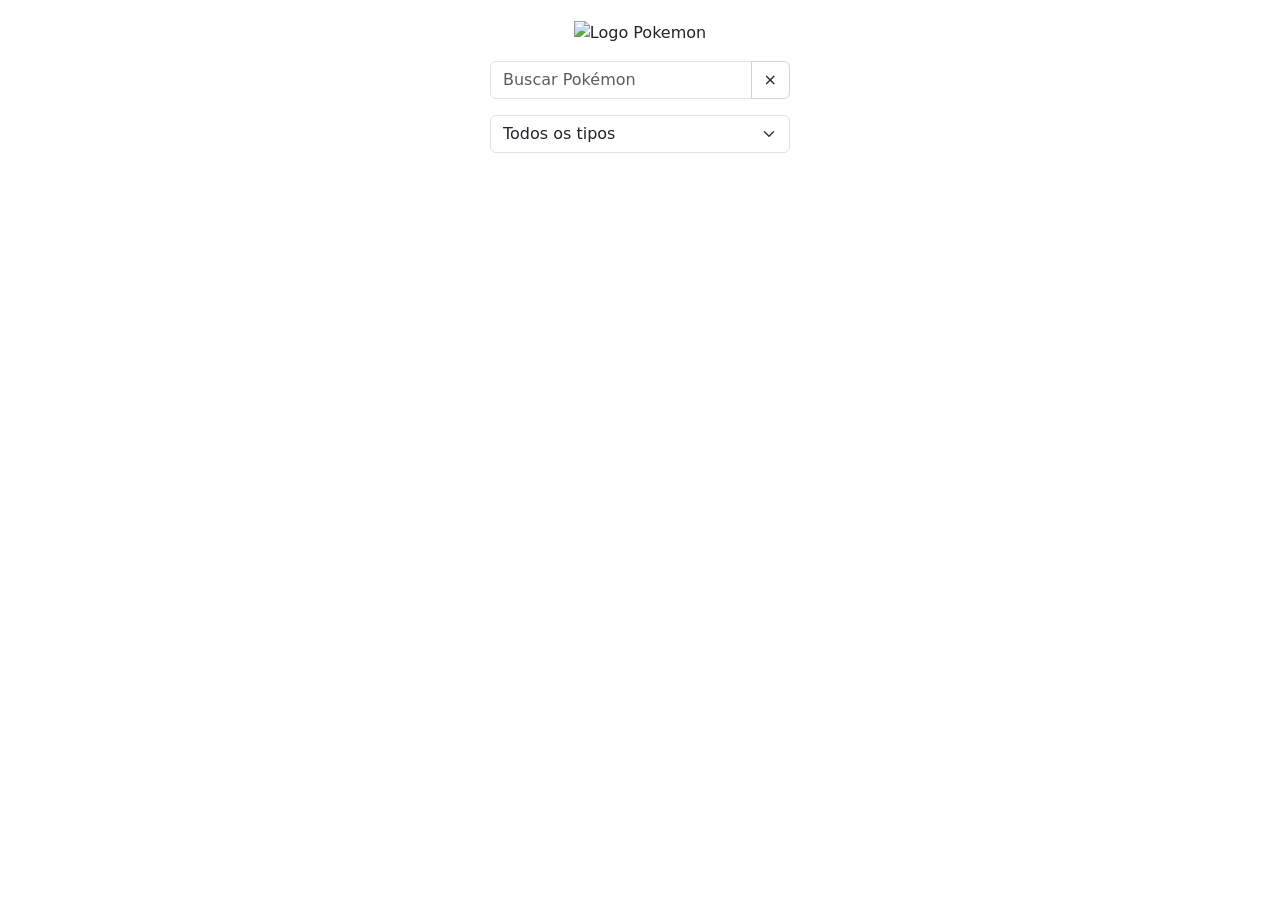
==== index.html @ f66c1a8a "att tudo" ====
<!DOCTYPE html>
<html lang="pt-BR">

<head>
    <meta charset="UTF-8">
    <meta name="viewport" content="width=device-width, initial-scale=1.0">
    <title>Pokedex</title>
    <link rel="icon" type="image/x-icon" href="src/assets/images/Poké_Ball_icon.svg">

    <link href="https://cdn.jsdelivr.net/npm/bootstrap@5.0.2/dist/css/bootstrap.min.css" rel="stylesheet"
        integrity="sha384-EVSTQN3/azprG1Anm3QDgpJLIm9Nao0Yz1ztcQTwFspd3yD65VohhpuuCOmLASjC" crossorigin="anonymous">

    <link rel="stylesheet" href="src/css/styles.css">
</head>

<body>
    <header class="header-content text-center">
        <img class="header-logo" src="src/assets/images/pokemon-title.svg" alt="Logo Pokemon">
        <div class="input-group my-3">
            <input type="text" id="search-input" class="form-control" placeholder="Buscar Pokémon" aria-label="Buscar Pokémon">
            <button id="clear-search" class="btn" type="button">
                <span aria-hidden="true" class="text-dark">&times;</span>
            </button>            
        </div>
        
        <div class="input-group my-3">
            <select id="type-filter" class="form-select">
                <option value="">Todos os tipos</option>
                <option value="bug">Inseto</option>
                <option value="dark">Sombrio</option>
                <option value="dragon">Dragão</option>
                <option value="electric">Elétrico</option>
                <option value="fairy">Fada</option>
                <option value="fighting">Lutador</option>
                <option value="fire">Fogo</option>
                <option value="ghost">Fantasma</option>
                <option value="ice">Gelo</option>
                <option value="normal">Normal</option>
                <option value="poison">Venenoso</option>
                <option value="psychic">Psíquico</option>
                <option value="rock">Pedra</option>
                <option value="steel">Aço</option>
                <option value="water">Água</option>
                <option value="grass">Grama</option>
            </select>
        </div>
        
    </header>
    
    <main>
        <div class="wrapper-content" id="pokemon-list">

        </div>
    </main>

    <div id="error-alert" class="alert alert-danger d-none position-fixed bottom-0 start-50 translate-middle-x" role="alert">
    </div>

    <script src="https://cdn.jsdelivr.net/npm/bootstrap@5.0.2/dist/js/bootstrap.bundle.min.js"
        integrity="sha384-MrcW6ZMFYlzcLA8Nl+NtUVF0sA7MsXsP1UyJoMp4YLEuNSfAP+JcXn/tWtIaxVXM"
        crossorigin="anonymous"></script>

    <script type="module" src="src/js/main.js"></script>
</body>

</html>
---- src/css/styles.css ----
@import "header.css";

main {
    height: 100vh;
    position: relative;
    height: 49vh;
    overflow: auto;
}

body {
    display: flex;
    flex-direction: column;
    row-gap: 40px;
    background-image: url("/src/assets/images/background-pokemon-field.jpg");
    background-repeat: no-repeat;
    background-size: cover;
    overflow: hidden;
}

.wrapper-content {
    display: flex;
    justify-content: center;
    gap: 15px;
    flex-wrap: wrap;
}

.loader {
    display: none; 
    position: absolute;
    top: 50%;
    left: 50%;
    transform: translate(-50%, -50%);
    font-size: 1.5rem;
}


.input-group {
    max-width: 300px;
    margin: 0 auto; 
}

.card {
    border: 2px solid #ccc;
    border-radius: 10px;
    transition: transform 0.2s;
}

.card:hover {
    transform: scale(1.05);
}

.card-img-top {
    border-radius: 10px 10px 0 0;
}

.card-body {
    text-align: center;
}

.card-title {
    font-size: 1.5em;
    font-weight: bold;
}

.card-text {
    color: #666;
    margin-bottom: 15px;
}

.type-icons {
    display: flex;
    justify-content: center;
    margin-top: 10px;
}

.type-icon {
    width: 24px;
    height: 24px;
    margin: 0 5px;
}

.header-content {
    text-align: center;
    margin-bottom: 20px;
}

.form-select {
    display: inline-block;
    width: auto; 
}

#clear-search {
    background-color: white;
    border: 1px solid #ced4da;
    color: black;
}

#clear-search:hover {
    background-color: #e9ecef;
}
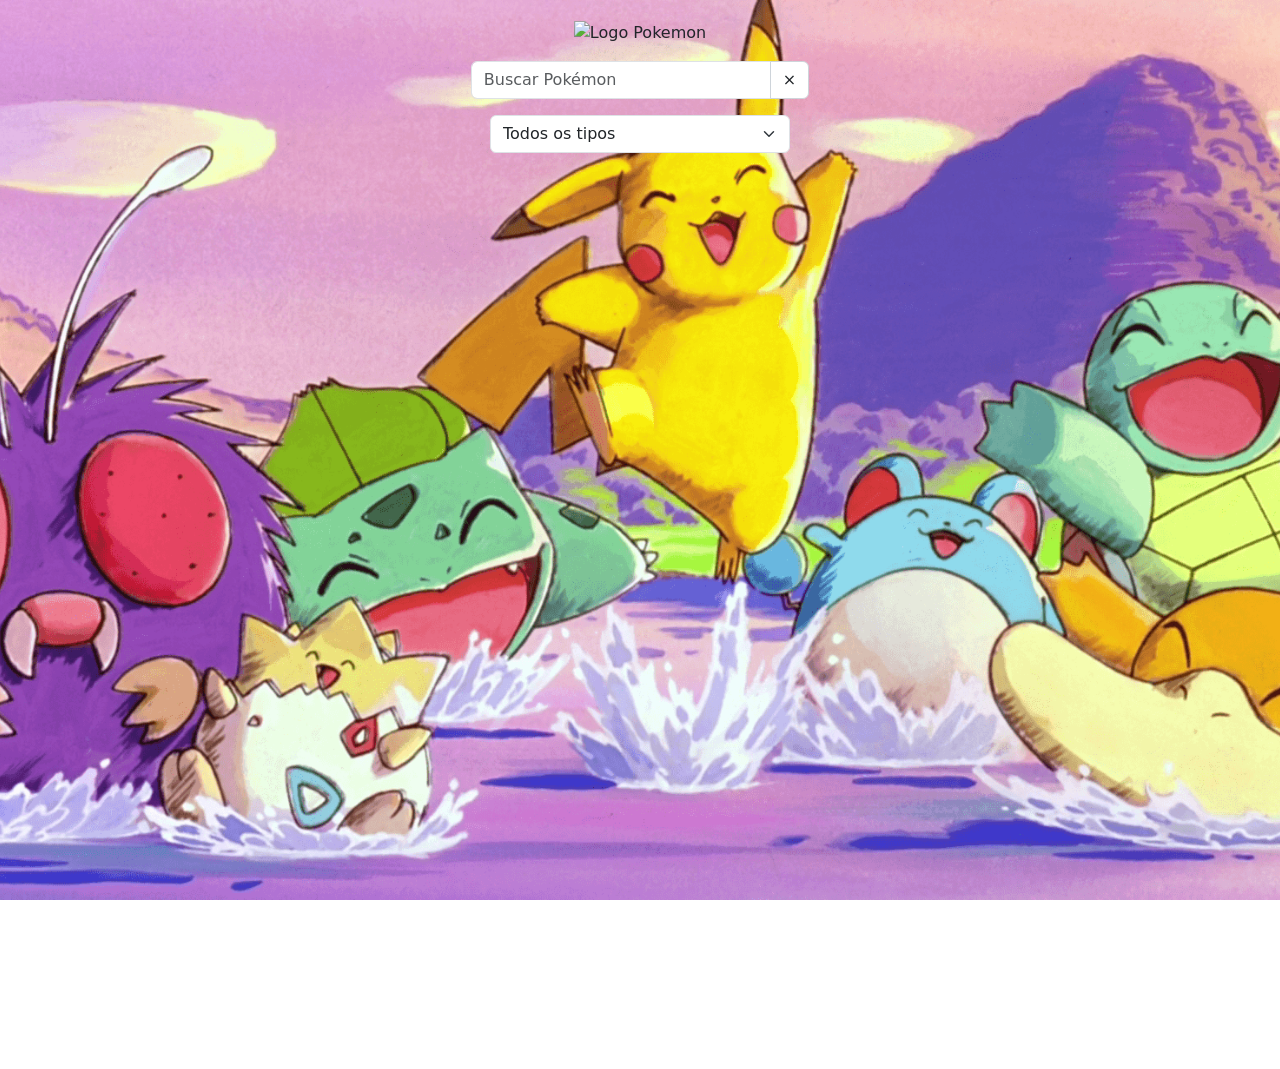
==== commit 1cbd05f2: "atualizando tudo" ====
--- a/index.html
+++ b/index.html
@@ -6,11 +6,9 @@
     <meta name="viewport" content="width=device-width, initial-scale=1.0">
     <title>Pokedex</title>
     <link rel="icon" type="image/x-icon" href="src/assets/images/Poké_Ball_icon.svg">
-
     <link href="https://cdn.jsdelivr.net/npm/bootstrap@5.0.2/dist/css/bootstrap.min.css" rel="stylesheet"
         integrity="sha384-EVSTQN3/azprG1Anm3QDgpJLIm9Nao0Yz1ztcQTwFspd3yD65VohhpuuCOmLASjC" crossorigin="anonymous">
-
-    <link rel="stylesheet" href="src/css/styles.css">
+    <link rel="stylesheet" href="src/css/index/styles.css">
 </head>
 
 <body>
@@ -21,7 +19,7 @@
             <button id="clear-search" class="btn" type="button">
                 <span aria-hidden="true" class="text-dark">&times;</span>
             </button>            
-        </div>
+        </div> 
         
         <div class="input-group my-3">
             <select id="type-filter" class="form-select">
@@ -48,13 +46,10 @@
     </header>
     
     <main>
-        <div class="wrapper-content" id="pokemon-list">
-
-        </div>
+        <div class="wrapper-content" id="pokemon-list"></div>
     </main>
 
-    <div id="error-alert" class="alert alert-danger d-none position-fixed bottom-0 start-50 translate-middle-x" role="alert">
-    </div>
+    <div id="error-alert" class="alert alert-danger d-none position-fixed bottom-0 start-50 translate-middle-x" role="alert"></div>
 
     <script src="https://cdn.jsdelivr.net/npm/bootstrap@5.0.2/dist/js/bootstrap.bundle.min.js"
         integrity="sha384-MrcW6ZMFYlzcLA8Nl+NtUVF0sA7MsXsP1UyJoMp4YLEuNSfAP+JcXn/tWtIaxVXM"
--- a/src/css/index/styles.css
+++ b/src/css/index/styles.css
@@ -0,0 +1,93 @@
+@import "/src/css/index/header/header.css";
+@import "/src/css/index/mobile/mobile.css";
+@import "/src/css/index/card/card.css";
+
+/* GERAL */
+
+body {
+    margin: 0;
+    padding: 0;
+    height: 100vh; /* Altura total da tela */
+    overflow: hidden; /* Remove o scroll da página */
+    background-image: url("/src/assets/images/fundo.png");
+    background-size: cover;
+    background-position: center center; 
+    background-attachment: fixed; /* A imagem fica fixa enquanto o conteúdo rola */
+}
+
+/* BUSCAR POKEMON */
+
+.input-group {
+    max-width: 100%;
+    width: 100%;
+    margin: 0 auto; 
+    display: flex;
+    justify-content: center;
+    box-sizing: border-box;
+}
+
+.form-select,
+#search-input {
+    width: 100%;
+    max-width: 300px;
+}
+
+#clear-search {
+    background-color: white;
+    border: 1px solid #ced4da;
+    color: black;
+}
+
+#clear-search:hover {
+    background-color: #e9ecef;
+}
+
+/* FILTRO DE TIPAGEM */
+
+.form-select {
+    display: inline-block;
+    width: auto; 
+}
+
+/* BOTOES */
+
+.btn-primary {
+    background-color: black;
+    border: rgb(0, 0, 0);
+    color: white;
+}
+
+.btn-primary:hover {
+    background-color: white;
+    border: black;
+    color: black;
+}
+
+/* MAIN */
+
+/* O container que vai ter o conteúdo rolável (cards) */
+main {
+    display: flex;
+    flex-direction: column;
+    height: 100%; /* Ocupa 100% da altura da tela */
+    padding-top: 80px; /* Espaço para o header */
+}
+
+/* CARDS */
+
+/* Container para os cards com scroll */
+.wrapper-content {
+    flex: 1; 
+    overflow-y: auto; 
+    padding: 20px;
+    margin-top: -80px;
+    box-sizing: border-box;
+    margin-bottom: 370px;
+}
+/* Layout dos cards */
+.wrapper-content {
+    display: flex;
+    flex-wrap: wrap;
+    justify-content: center;
+    gap: 20px;
+}
